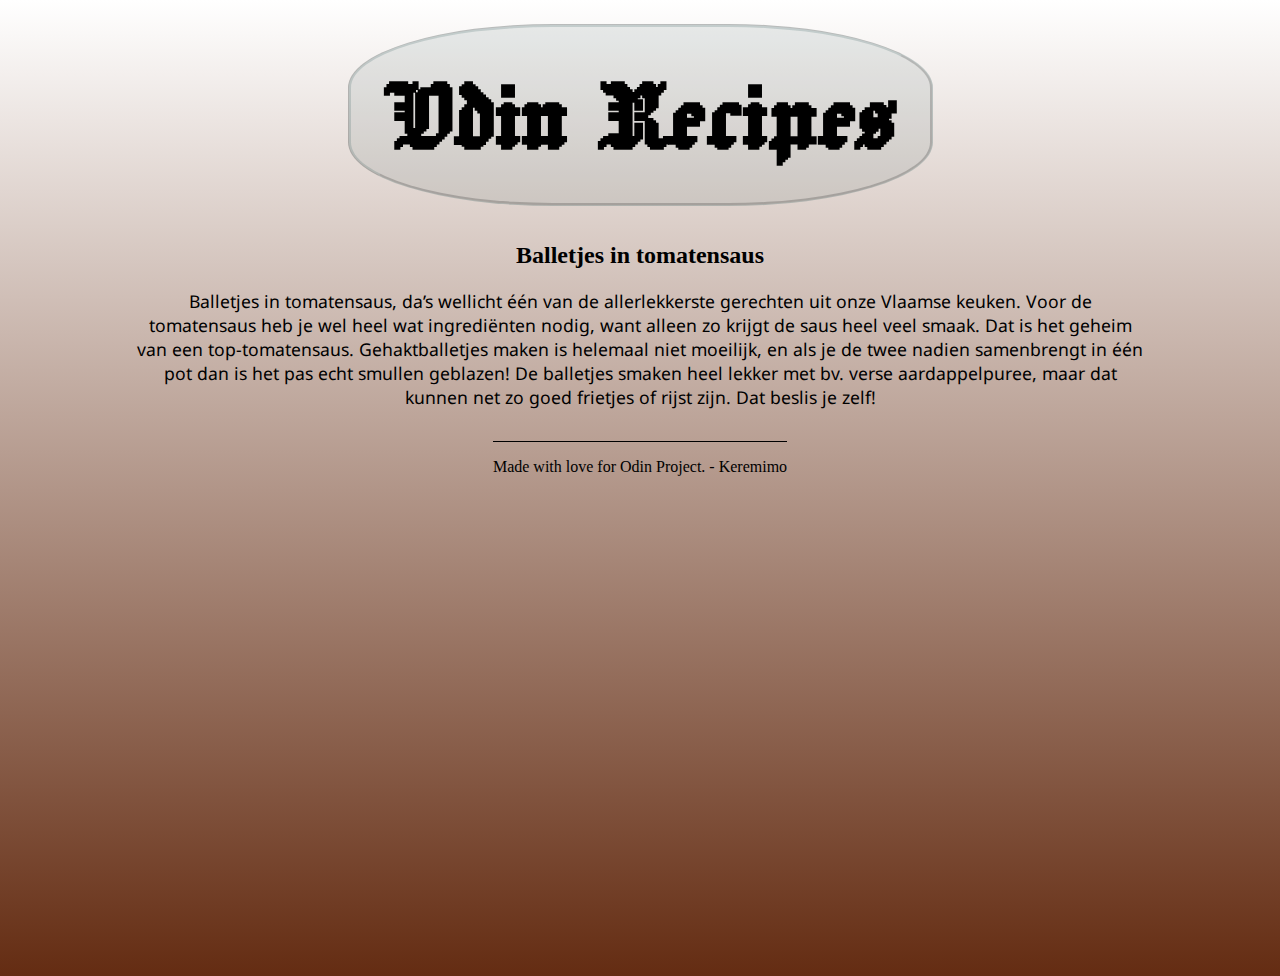
==== recipes/ballekes.html @ f42123ad "Initiated the skeleton of the recipe" ====
<!DOCTYPE html>
<html lang="en">
  <head>
    <meta charset="UTF-8" />
    <meta name="viewport" content="width=device-width, initial-scale=1.0" />
    <title>Ballekes In Tomatensaus Recipe</title>
    <link href="/css/style.css" rel="stylesheet" />
  </head>
  <body>
    <h1 class="title">Odin Recipes</h1>
<h2 class="recipe-name">Balletjes in tomatensaus</h2>
    <section class="description">
      Balletjes in tomatensaus, da’s wellicht één van de allerlekkerste
      gerechten uit onze Vlaamse keuken. Voor de tomatensaus heb je wel heel wat
      ingrediënten nodig, want alleen zo krijgt de saus heel veel smaak. Dat is
      het geheim van een top-tomatensaus. Gehaktballetjes maken is helemaal niet
      moeilijk, en als je de twee nadien samenbrengt in één pot dan is het pas
      echt smullen geblazen! De balletjes smaken heel lekker met bv. verse
      aardappelpuree, maar dat kunnen net zo goed frietjes of rijst zijn. Dat
      beslis je zelf!
    </section>

    <footer>Made with love for Odin Project. - Keremimo</footer>
  </body>
</html>
---- css/style.css ----
@import url("https://fonts.googleapis.com/css2?family=Noto+Sans:wght@100;400;800&display=swap");
@import url('https://fonts.googleapis.com/css2?family=Jacquard+24&display=swap');

body {
  display:flex;
  flex-direction: column;
  justify-items: center;
  align-items: center;
  min-height: 60rem;
  max-height: 120rem;
  background: linear-gradient(white, rgb(100, 44, 18));
}

.description {
  font-family: 'Noto Sans', sans-serif;
  width: 80%;
  font-size: 1.1rem;
  text-align: center;
}

.title {
  background-color: rgba(51, 89, 90, 10%);
  text-align: center;
  border: 3px groove rgba(51, 89, 90, 20%);
  border-radius: 35%;
  padding: 2rem;
  font-family: 'Jacquard 24';
  font-size: 7rem;
  margin-top: 1rem;
  margin-bottom: 1rem;
}

.recipe-name {
  text-align: left;
}

.intro {
  font-weight: 400;
  text-align: center;
  width: 40%;
}
.recipes>a {
  text-align: center;

}
.recipes {
  display: flex;
  flex-direction: column;
  width: 40%;
  justify-self: center;
  align-items: center;
}

footer {
  display: flex;
  align-self: center;
  text-align: center;
  flex-direction: column-reverse;
  flex-grow: 0;
  position: sticky;
  padding-top: 1rem;
  border-top: 1px solid black;
  margin-top: 2rem
}
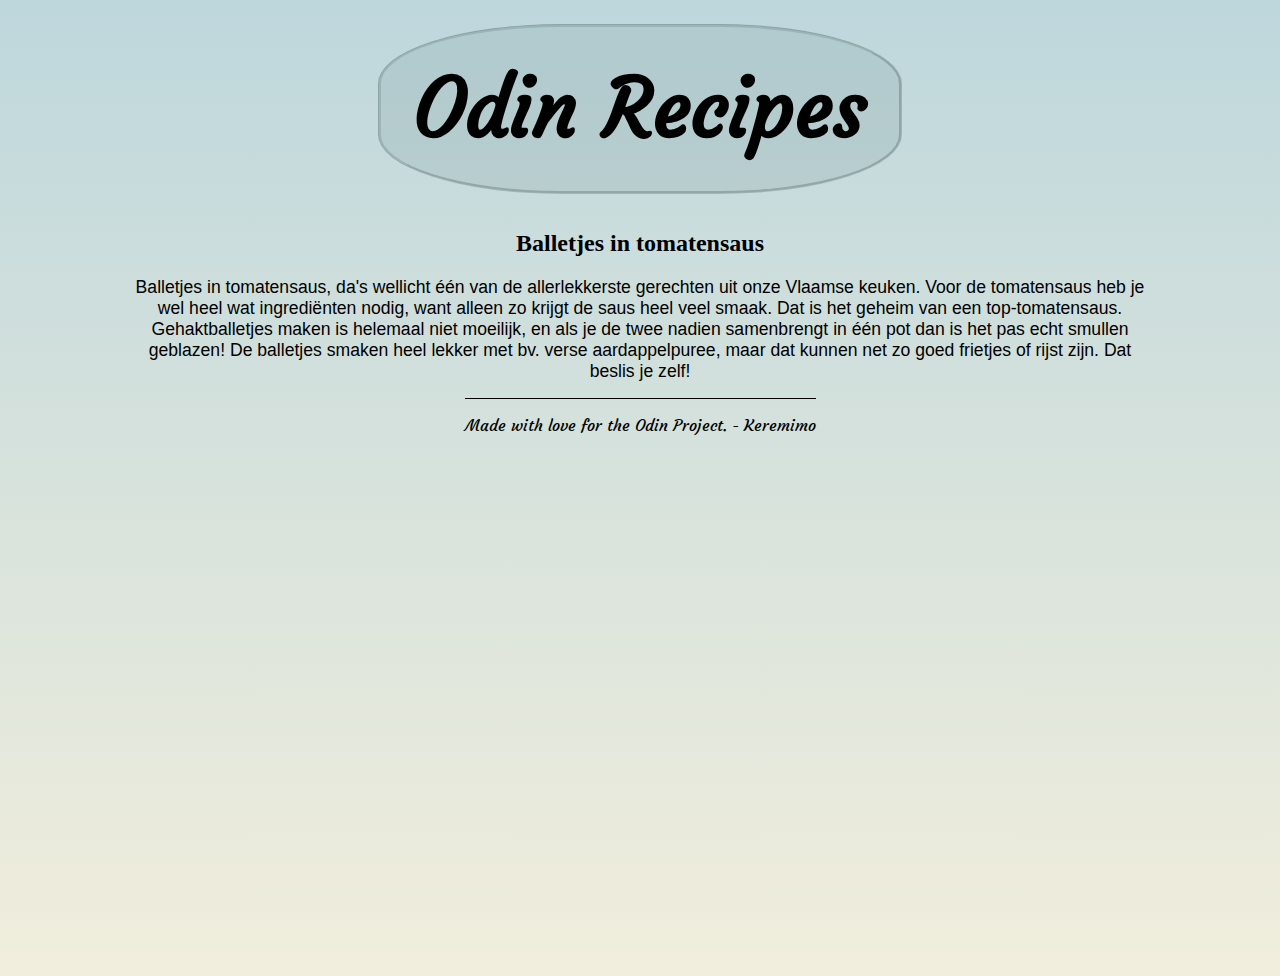
==== commit 0e11c738: "Greatly improved the eye candy" ====
--- a/recipes/ballekes.html
+++ b/recipes/ballekes.html
@@ -10,7 +10,7 @@
     <h1 class="title">Odin Recipes</h1>
 <h2 class="recipe-name">Balletjes in tomatensaus</h2>
     <section class="description">
-      Balletjes in tomatensaus, da’s wellicht één van de allerlekkerste
+      Balletjes in tomatensaus, da's wellicht één van de allerlekkerste
       gerechten uit onze Vlaamse keuken. Voor de tomatensaus heb je wel heel wat
       ingrediënten nodig, want alleen zo krijgt de saus heel veel smaak. Dat is
       het geheim van een top-tomatensaus. Gehaktballetjes maken is helemaal niet
@@ -20,6 +20,6 @@
       beslis je zelf!
     </section>
 
-    <footer>Made with love for Odin Project. - Keremimo</footer>
+    <footer>Made with love for the Odin Project. - Keremimo</footer>
   </body>
 </html>
--- a/css/style.css
+++ b/css/style.css
@@ -1,4 +1,4 @@
-@import url("https://fonts.googleapis.com/css2?family=Noto+Sans:wght@100;400;800&display=swap");
+@import url('https://fonts.googleapis.com/css2?family=Courgette&display=swap');
 @import url('https://fonts.googleapis.com/css2?family=Jacquard+24&display=swap');
 
 body {
@@ -8,7 +8,7 @@
   align-items: center;
   min-height: 60rem;
   max-height: 120rem;
-  background: linear-gradient(white, rgb(100, 44, 18));
+  background: linear-gradient(#BED7DC, #F1EEDC);
 }
 
 .description {
@@ -24,8 +24,9 @@
   border: 3px groove rgba(51, 89, 90, 20%);
   border-radius: 35%;
   padding: 2rem;
-  font-family: 'Jacquard 24';
-  font-size: 7rem;
+  font-family: 'Courgette';
+  font-style: bold;
+  font-size: 5rem;
   margin-top: 1rem;
   margin-bottom: 1rem;
 }
@@ -35,15 +36,20 @@
 }
 
 .intro {
+  padding: 1rem 0;
+  font-family: 'Courgette';
+  border-top: 1px solid black;
   font-weight: 400;
   text-align: center;
   width: 40%;
+  border-bottom: 1px solid black;
+  border-radius: 10%;
 }
 .recipes>a {
   text-align: center;
-
 }
 .recipes {
+  padding-top: 1rem;
   display: flex;
   flex-direction: column;
   width: 40%;
@@ -60,5 +66,20 @@
   position: sticky;
   padding-top: 1rem;
   border-top: 1px solid black;
-  margin-top: 2rem
+  margin-top: 1rem;
+  font-family: Courgette;
+}
+a {
+  font-family: Courgette;
+}
+a:visited {
+  color: black;
+  text-decoration: none;
+}
+a:link {
+  color: black;
+  text-decoration: none;
+}
+a:hover {
+  color: #F1EEDC;
 }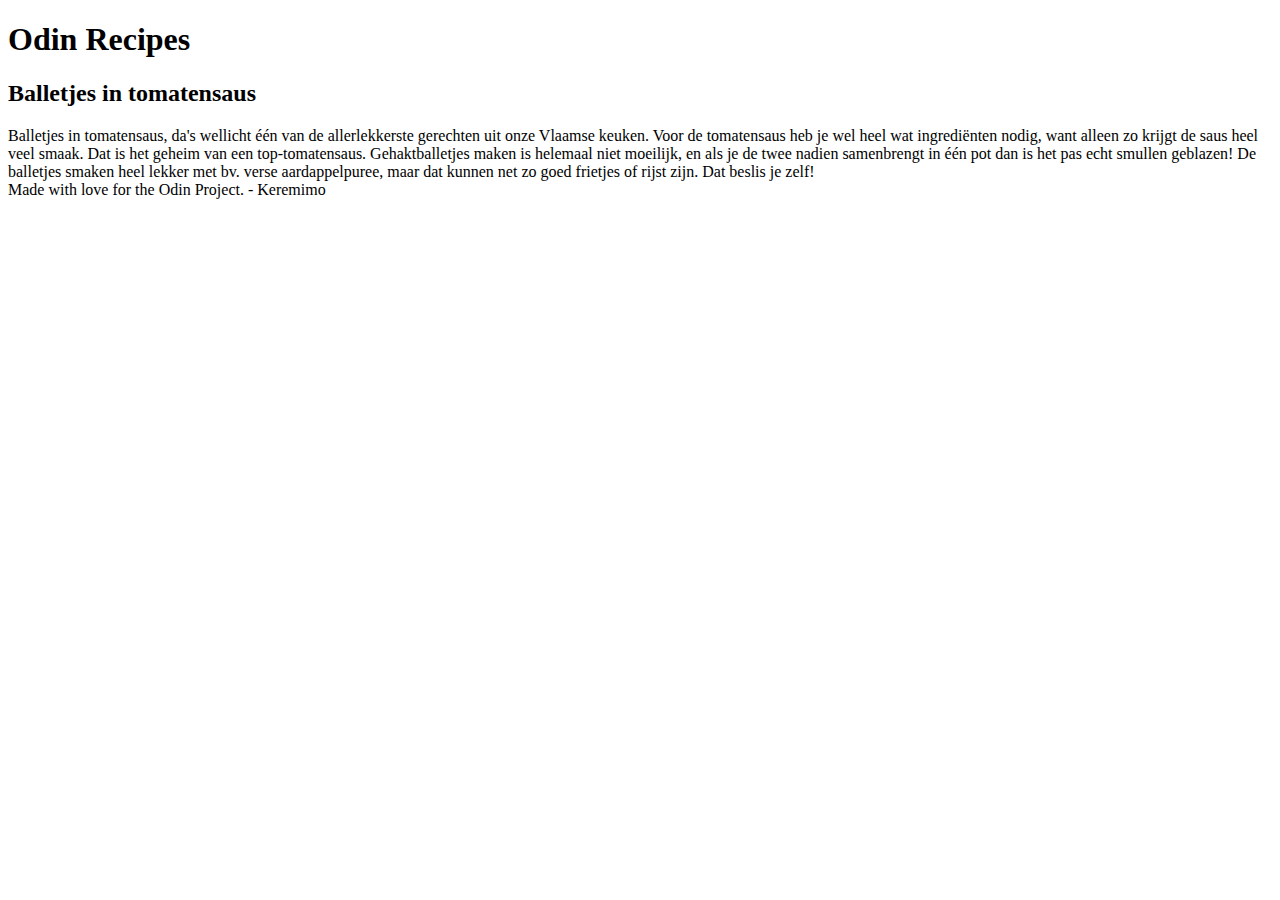
==== commit 4b37e310: "Changed CSS folder path to relative" ====
--- a/recipes/ballekes.html
+++ b/recipes/ballekes.html
@@ -4,7 +4,7 @@
     <meta charset="UTF-8" />
     <meta name="viewport" content="width=device-width, initial-scale=1.0" />
     <title>Ballekes In Tomatensaus Recipe</title>
-    <link href="/css/style.css" rel="stylesheet" />
+    <link href="./css/style.css" rel="stylesheet" />
   </head>
   <body>
     <h1 class="title">Odin Recipes</h1>
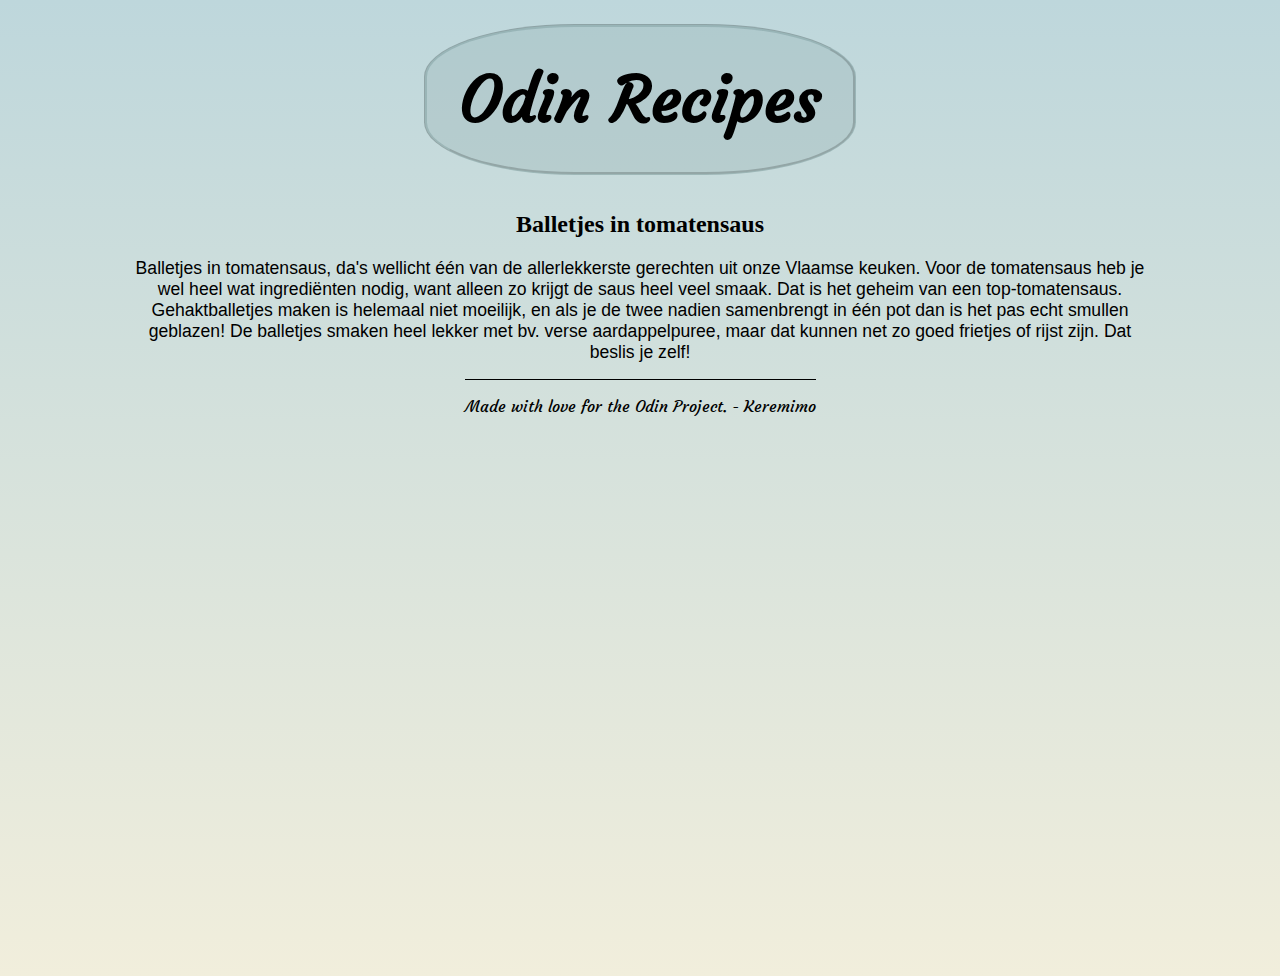
==== commit 65ca5330: "Fixed the CSS path for recipe pages" ====
--- a/recipes/ballekes.html
+++ b/recipes/ballekes.html
@@ -4,7 +4,7 @@
     <meta charset="UTF-8" />
     <meta name="viewport" content="width=device-width, initial-scale=1.0" />
     <title>Ballekes In Tomatensaus Recipe</title>
-    <link href="./css/style.css" rel="stylesheet" />
+    <link href="../css/style.css" rel="stylesheet" />
   </head>
   <body>
     <h1 class="title">Odin Recipes</h1>
--- a/css/style.css
+++ b/css/style.css
@@ -0,0 +1,85 @@
+@import url('https://fonts.googleapis.com/css2?family=Courgette&display=swap');
+@import url('https://fonts.googleapis.com/css2?family=Jacquard+24&display=swap');
+
+body {
+  display:flex;
+  flex-direction: column;
+  justify-items: center;
+  align-items: center;
+  min-height: 60rem;
+  max-height: 120rem;
+  background: linear-gradient(#BED7DC, #F1EEDC);
+}
+
+.description {
+  font-family: 'Noto Sans', sans-serif;
+  width: 80%;
+  font-size: 1.1rem;
+  text-align: center;
+}
+
+.title {
+  background-color: rgba(51, 89, 90, 10%);
+  text-align: center;
+  border: 3px groove rgba(51, 89, 90, 20%);
+  border-radius: 35%;
+  padding: 2rem;
+  font-family: 'Courgette';
+  font-style: bold;
+  font-size: 4rem;
+  margin-top: 1rem;
+  margin-bottom: 1rem;
+}
+
+.recipe-name {
+  text-align: left;
+}
+
+.intro {
+  padding: 1rem 0;
+  font-family: 'Courgette';
+  border-top: 1px solid black;
+  font-weight: 400;
+  text-align: center;
+  width: 40%;
+  border-bottom: 1px solid black;
+  border-radius: 10%;
+}
+.recipes>a {
+  text-align: center;
+}
+.recipes {
+  padding-top: 1rem;
+  display: flex;
+  flex-direction: column;
+  width: 40%;
+  justify-self: center;
+  align-items: center;
+}
+
+footer {
+  display: flex;
+  align-self: center;
+  text-align: center;
+  flex-direction: column-reverse;
+  flex-grow: 0;
+  position: sticky;
+  padding-top: 1rem;
+  border-top: 1px solid black;
+  margin-top: 1rem;
+  font-family: Courgette;
+}
+a {
+  font-family: Courgette;
+}
+a:visited {
+  color: black;
+  text-decoration: none;
+}
+a:link {
+  color: black;
+  text-decoration: none;
+}
+a:hover {
+  color: #F1EEDC;
+}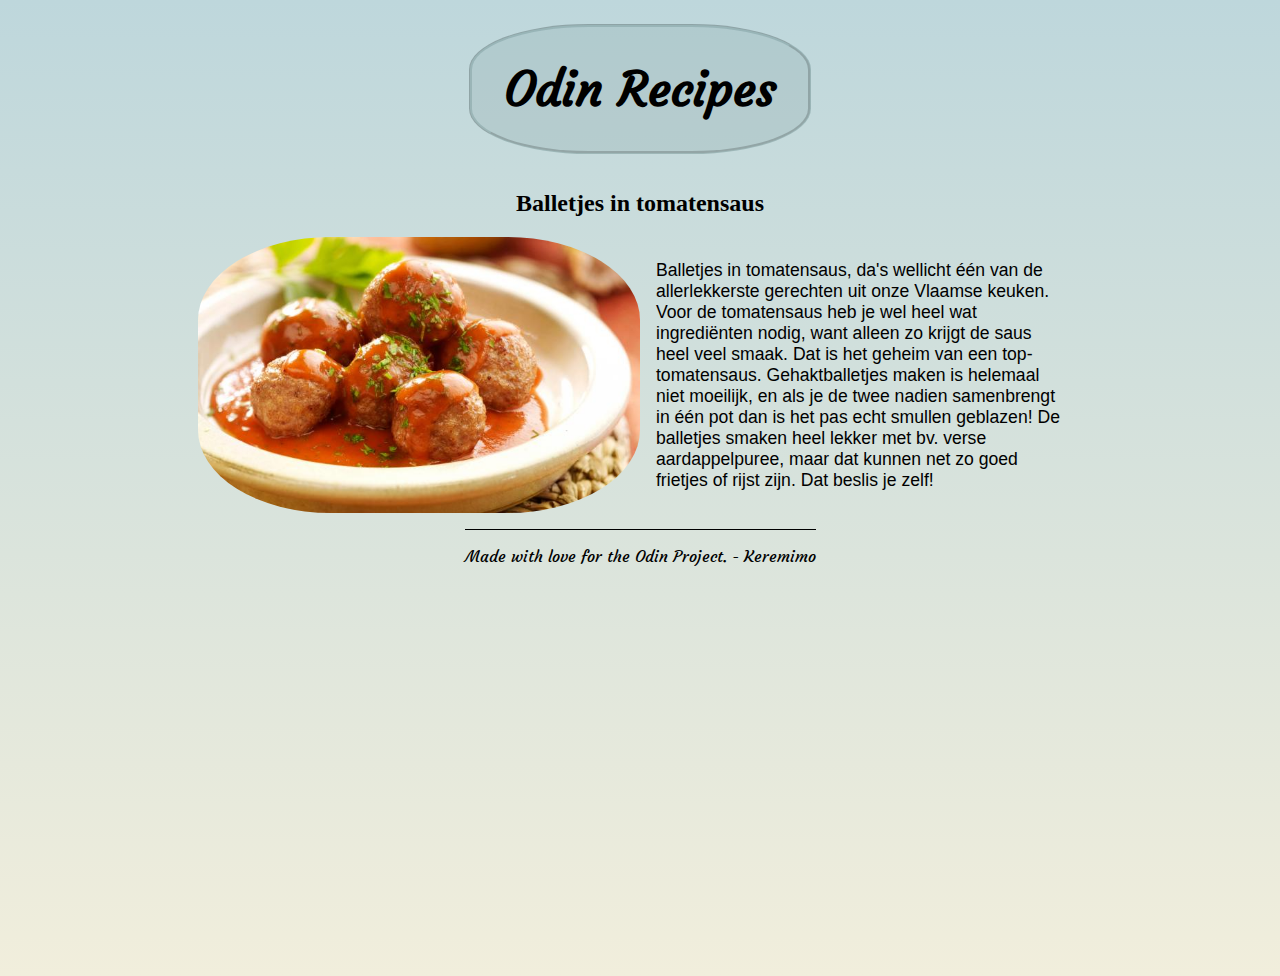
==== commit dd110e0e: "Added picture and styling" ====
--- a/recipes/ballekes.html
+++ b/recipes/ballekes.html
@@ -9,6 +9,8 @@
   <body>
     <h1 class="title">Odin Recipes</h1>
 <h2 class="recipe-name">Balletjes in tomatensaus</h2>
+<div class="contain-desc"> 
+  <img src="../images/balletjes.jpg" alt="Meatballs with tomato sauce on a plate."> 
     <section class="description">
       Balletjes in tomatensaus, da's wellicht één van de allerlekkerste
       gerechten uit onze Vlaamse keuken. Voor de tomatensaus heb je wel heel wat
@@ -18,7 +20,8 @@
       echt smullen geblazen! De balletjes smaken heel lekker met bv. verse
       aardappelpuree, maar dat kunnen net zo goed frietjes of rijst zijn. Dat
       beslis je zelf!
-    </section>
+    </section></div>
+
 
     <footer>Made with love for the Odin Project. - Keremimo</footer>
   </body>
--- a/css/style.css
+++ b/css/style.css
@@ -15,9 +15,19 @@
   font-family: 'Noto Sans', sans-serif;
   width: 80%;
   font-size: 1.1rem;
-  text-align: center;
+  padding: 0 1rem;
 }
-
+.contain-desc {
+  width: 70%;
+display: flex;
+flex-direction: row;
+align-items: center;
+}
+.contain-desc img {
+  width: 50%;
+  object-fit:cover;
+  border-radius: 30%;
+}
 .title {
   background-color: rgba(51, 89, 90, 10%);
   text-align: center;
@@ -26,7 +36,7 @@
   padding: 2rem;
   font-family: 'Courgette';
   font-style: bold;
-  font-size: 4rem;
+  font-size: 3rem;
   margin-top: 1rem;
   margin-bottom: 1rem;
 }
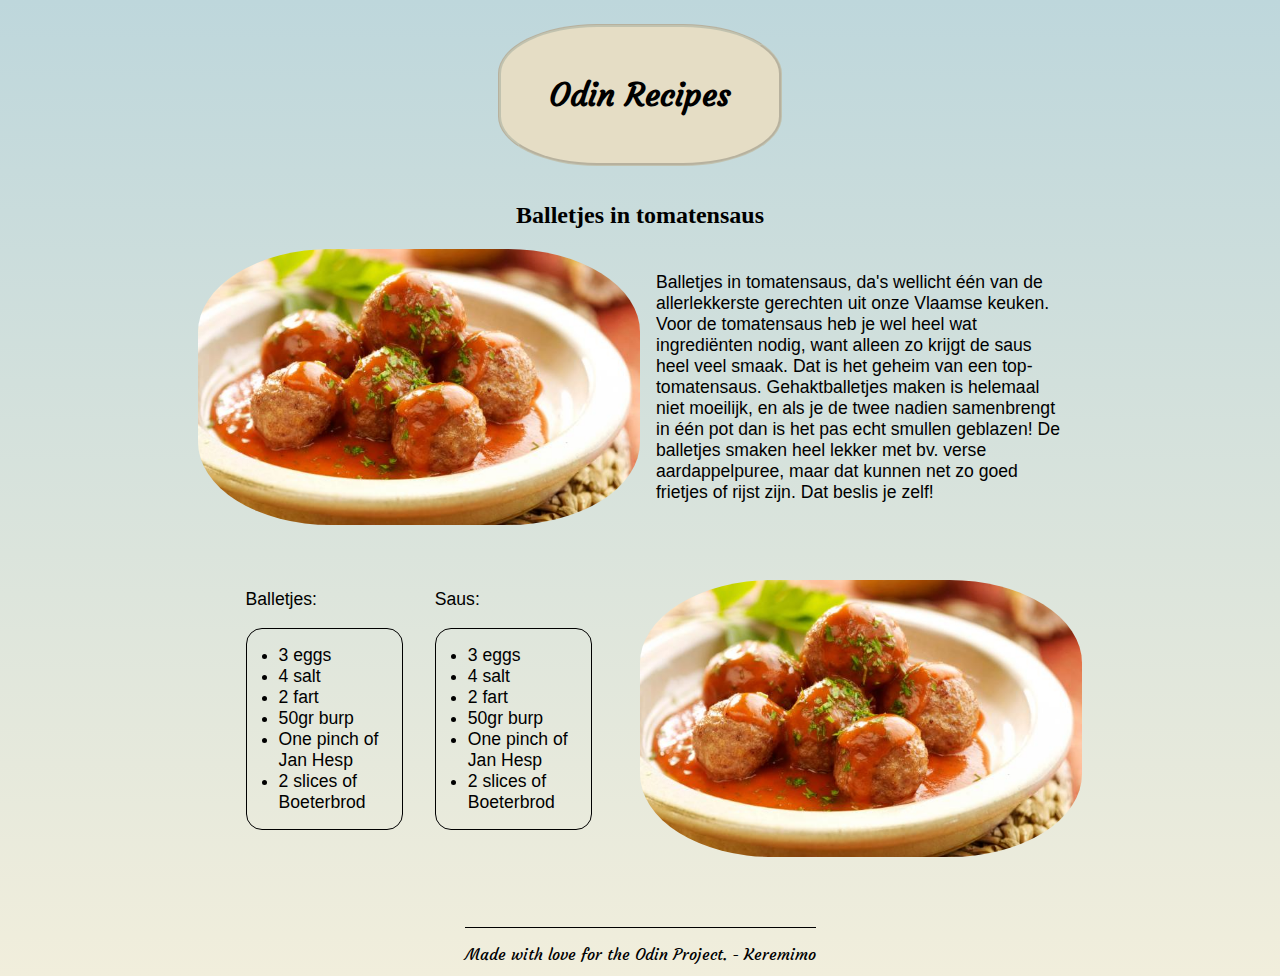
==== commit 61d8b18c: "Updated the CSS and added extra content." ====
--- a/recipes/ballekes.html
+++ b/recipes/ballekes.html
@@ -8,20 +8,51 @@
   </head>
   <body>
     <h1 class="title">Odin Recipes</h1>
-<h2 class="recipe-name">Balletjes in tomatensaus</h2>
-<div class="contain-desc"> 
-  <img src="../images/balletjes.jpg" alt="Meatballs with tomato sauce on a plate."> 
-    <section class="description">
-      Balletjes in tomatensaus, da's wellicht één van de allerlekkerste
-      gerechten uit onze Vlaamse keuken. Voor de tomatensaus heb je wel heel wat
-      ingrediënten nodig, want alleen zo krijgt de saus heel veel smaak. Dat is
-      het geheim van een top-tomatensaus. Gehaktballetjes maken is helemaal niet
-      moeilijk, en als je de twee nadien samenbrengt in één pot dan is het pas
-      echt smullen geblazen! De balletjes smaken heel lekker met bv. verse
-      aardappelpuree, maar dat kunnen net zo goed frietjes of rijst zijn. Dat
-      beslis je zelf!
-    </section></div>
+    <h2 class="recipe-name">Balletjes in tomatensaus</h2>
+    <div class="contain-desc">
+      <img
+        src="../images/balletjes.jpg"
+        alt="Meatballs with tomato sauce on a plate."
+      />
+      <section class="description">
+        Balletjes in tomatensaus, da's wellicht één van de allerlekkerste
+        gerechten uit onze Vlaamse keuken. Voor de tomatensaus heb je wel heel
+        wat ingrediënten nodig, want alleen zo krijgt de saus heel veel smaak.
+        Dat is het geheim van een top-tomatensaus. Gehaktballetjes maken is
+        helemaal niet moeilijk, en als je de twee nadien samenbrengt in één pot
+        dan is het pas echt smullen geblazen! De balletjes smaken heel lekker
+        met bv. verse aardappelpuree, maar dat kunnen net zo goed frietjes of
+        rijst zijn. Dat beslis je zelf!
+      </section>
+    </div>
+    <div class="contain-ingrdnts">
+      <div class="warm-ings">
+        <section class="ingredients">
+          Balletjes:
+          <ul class="ing-list">
+            <li class="ingredient">3 eggs</li>
+            <li class="ingredient">4 salt</li>
+            <li class="ingredient">2 fart</li>
+            <li class="ingredient">50gr burp</li>
+            <li class="ingredient">One pinch of Jan Hesp</li>
+            <li class="ingredient">2 slices of Boeterbrod</li>
+          </ul>
+        </section>
+        <section class="saus">
+          Saus:
+          <ul class="ing-list">
+            <li class="ingredient">3 eggs</li>
+            <li class="ingredient">4 salt</li>
+            <li class="ingredient">2 fart</li>
+            <li class="ingredient">50gr burp</li>
+            <li class="ingredient">One pinch of Jan Hesp</li>
+            <li class="ingredient">2 slices of Boeterbrod</li>
+          </ul>
+        </section>
+      </div>
 
+      <img src="../images/balletjes.jpg" alt="">
+    </div>
 
     <footer>Made with love for the Odin Project. - Keremimo</footer>
   </body>
--- a/css/style.css
+++ b/css/style.css
@@ -1,42 +1,42 @@
-@import url('https://fonts.googleapis.com/css2?family=Courgette&display=swap');
-@import url('https://fonts.googleapis.com/css2?family=Jacquard+24&display=swap');
+@import url("https://fonts.googleapis.com/css2?family=Courgette&display=swap");
+@import url("https://fonts.googleapis.com/css2?family=Jacquard+24&display=swap");
 
 body {
-  display:flex;
+  display: flex;
   flex-direction: column;
   justify-items: center;
   align-items: center;
   min-height: 60rem;
   max-height: 120rem;
-  background: linear-gradient(#BED7DC, #F1EEDC);
+  background: linear-gradient(#bed7dc, #f1eedc);
 }
 
 .description {
-  font-family: 'Noto Sans', sans-serif;
+  font-family: "Noto Sans", sans-serif;
   width: 80%;
   font-size: 1.1rem;
   padding: 0 1rem;
 }
 .contain-desc {
   width: 70%;
-display: flex;
-flex-direction: row;
-align-items: center;
+  display: flex;
+  flex-direction: row;
+  align-items: center;
 }
 .contain-desc img {
   width: 50%;
-  object-fit:cover;
+  object-fit: cover;
   border-radius: 30%;
 }
 .title {
-  background-color: rgba(51, 89, 90, 10%);
+  background-color: #e5ddc5;
   text-align: center;
   border: 3px groove rgba(51, 89, 90, 20%);
   border-radius: 35%;
-  padding: 2rem;
-  font-family: 'Courgette';
+  padding: 3rem;
+  font-family: "Courgette";
   font-style: bold;
-  font-size: 3rem;
+  font-size: 2rem;
   margin-top: 1rem;
   margin-bottom: 1rem;
 }
@@ -46,16 +46,16 @@
 }
 
 .intro {
-  padding: 1rem 0;
-  font-family: 'Courgette';
-  border-top: 1px solid black;
+  padding: 2rem 0;
+  font-family: "Courgette";
+  border-top: 2px solid black;
   font-weight: 400;
   text-align: center;
   width: 40%;
-  border-bottom: 1px solid black;
+  border-bottom: 2px groove black;
   border-radius: 10%;
 }
-.recipes>a {
+.recipes > a {
   text-align: center;
 }
 .recipes {
@@ -91,5 +91,42 @@
   text-decoration: none;
 }
 a:hover {
-  color: #F1EEDC;
+  color: #f1eedc;
+}
+
+.allcolors {
+  background: linear-gradient(#b3c8cf, #bed7dc, #f1eedc, #e5ddc5);
+}
+
+.contain-ingrdnts {
+  display: flex;
+  padding: 1rem 2rem;
+  width: 70%;
+  flex-direction: row;
+  align-items: center;
+}
+
+.contain-ingrdnts img {
+  width: 50%;
+  object-fit: cover;
+  border-radius: 30%;
+}
+.ingredients, .saus {
+  font-family: "Noto Sans", sans-serif;
+width: 80%;
+font-size: 1.1rem;
+padding: 0rem 1rem;
+}
+.ing-list {
+  border: 1px groove black;
+  border-radius: 1rem;
+  padding: 1rem 0 1rem 2rem;
+}
+
+.warm-ings {
+  display: flex;
+  padding: 3rem 2rem;
+  width: 70%;
+  flex-direction: row;
+  align-items: center;
 }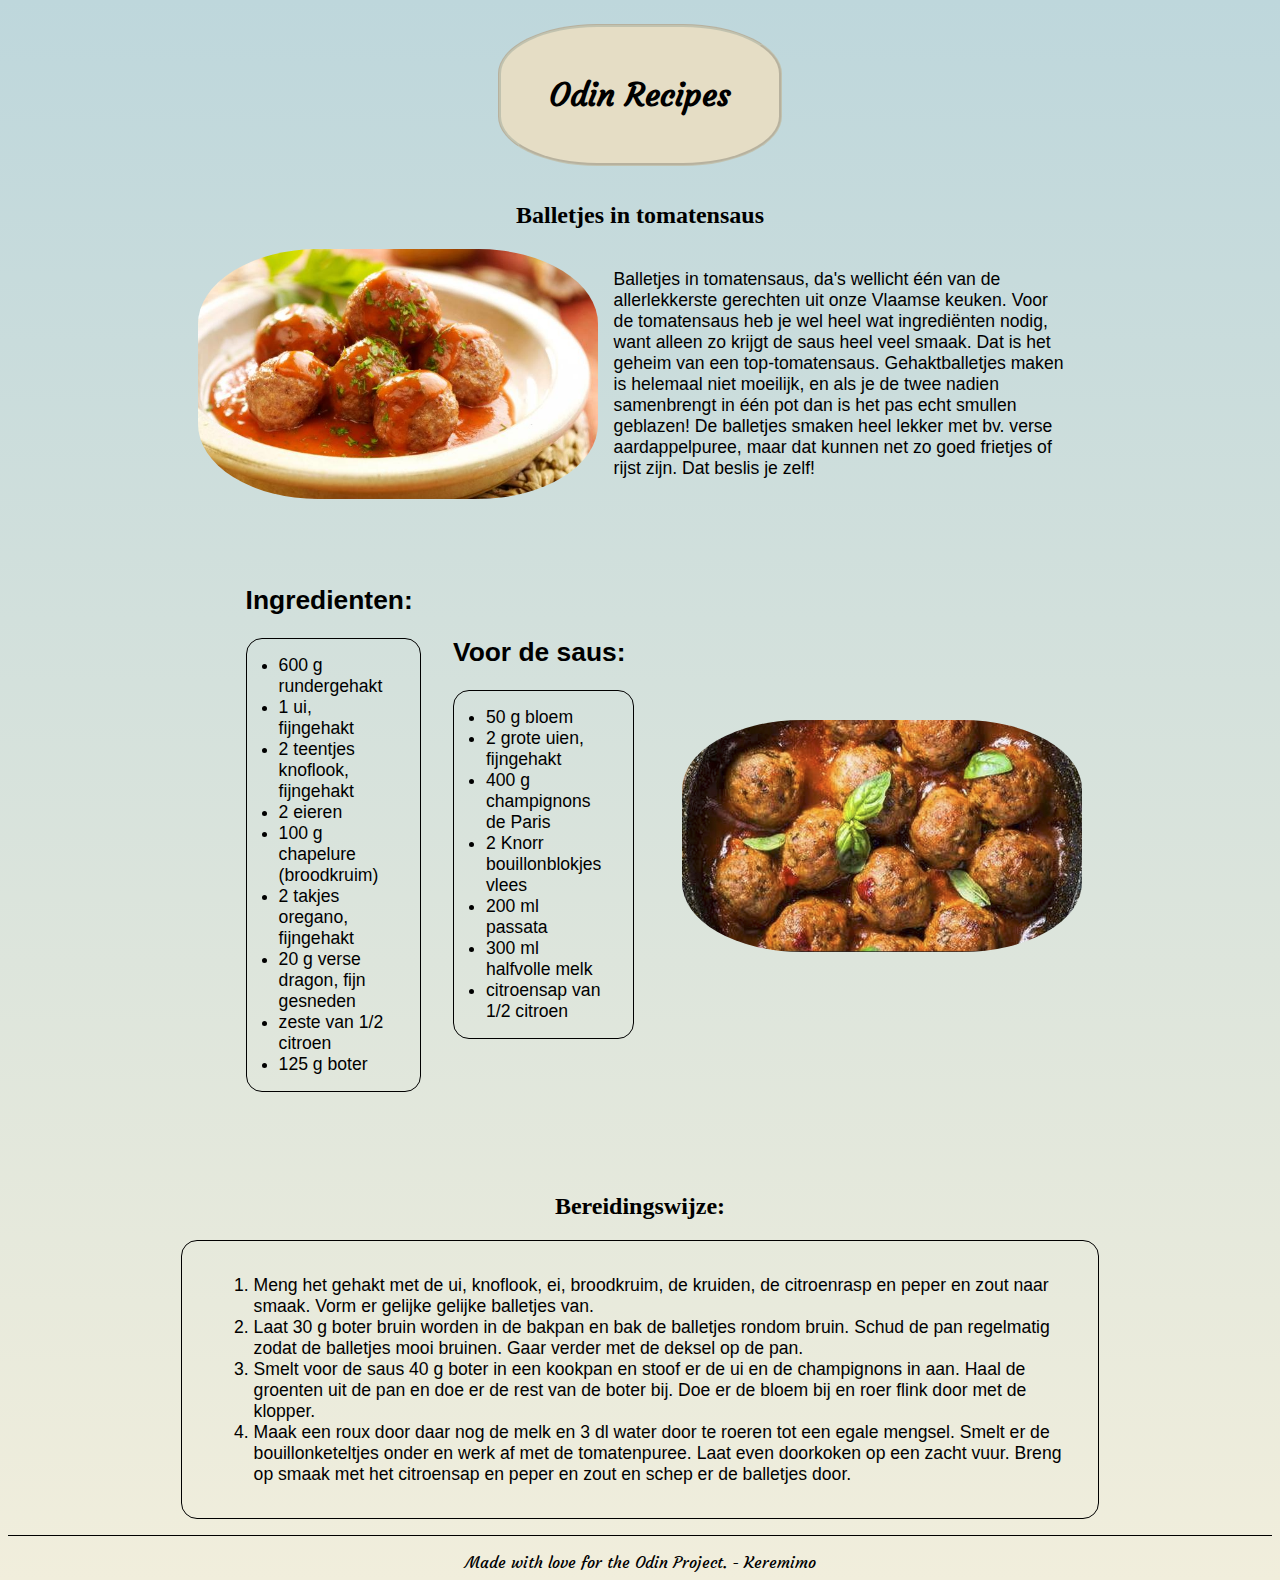
==== commit 36941545: "Finished ballekes recipe. Final touches added." ====
--- a/recipes/ballekes.html
+++ b/recipes/ballekes.html
@@ -28,30 +28,61 @@
     <div class="contain-ingrdnts">
       <div class="warm-ings">
         <section class="ingredients">
-          Balletjes:
+          <h2>Ingredienten:</h2>
           <ul class="ing-list">
-            <li class="ingredient">3 eggs</li>
-            <li class="ingredient">4 salt</li>
-            <li class="ingredient">2 fart</li>
-            <li class="ingredient">50gr burp</li>
-            <li class="ingredient">One pinch of Jan Hesp</li>
-            <li class="ingredient">2 slices of Boeterbrod</li>
+            <li class="ingredient">600 g rundergehakt</li>
+            <li class="ingredient">1 ui, fijngehakt</li>
+            <li class="ingredient">2 teentjes knoflook, fijngehakt</li>
+            <li class="ingredient">2 eieren</li>
+            <li class="ingredient">100 g chapelure (broodkruim)</li>
+            <li class="ingredient">2 takjes oregano, fijngehakt</li>
+            <li class="ingredient">20 g verse dragon, fijn gesneden</li>
+            <li class="ingredient">zeste van 1/2 citroen</li>
+            <li class="ingredient">125 g boter</li>
           </ul>
         </section>
         <section class="saus">
-          Saus:
+          <h2>Voor de saus:</h2>
           <ul class="ing-list">
-            <li class="ingredient">3 eggs</li>
-            <li class="ingredient">4 salt</li>
-            <li class="ingredient">2 fart</li>
-            <li class="ingredient">50gr burp</li>
-            <li class="ingredient">One pinch of Jan Hesp</li>
-            <li class="ingredient">2 slices of Boeterbrod</li>
+            <li class="ingredient">50 g bloem</li>
+            <li class="ingredient">2 grote uien, fijngehakt</li>
+            <li class="ingredient">400 g champignons de Paris</li>
+            <li class="ingredient">2 Knorr bouillonblokjes vlees</li>
+            <li class="ingredient">200 ml passata</li>
+            <li class="ingredient">300 ml halfvolle melk</li>
+            <li class="ingredient">citroensap van 1/2 citroen</li>
           </ul>
         </section>
       </div>
 
-      <img src="../images/balletjes.jpg" alt="">
+      <img src="../images/balletjes2.png" alt="" />
+    </div>
+    <h2>Bereidingswijze:</h2>
+    <div class="recipe-contain description ing-list">
+      
+      <ol>
+        <li class="ingredient">
+          Meng het gehakt met de ui, knoflook, ei, broodkruim, de kruiden, de
+          citroenrasp en peper en zout naar smaak. Vorm er gelijke gelijke
+          balletjes van.
+        </li>
+        <li class="ingredient">
+          Laat 30 g boter bruin worden in de bakpan en bak de balletjes rondom
+          bruin. Schud de pan regelmatig zodat de balletjes mooi bruinen. Gaar
+          verder met de deksel op de pan.
+        </li>
+        <li class="ingredient">
+          Smelt voor de saus 40 g boter in een kookpan en stoof er de ui en de
+          champignons in aan. Haal de groenten uit de pan en doe er de rest van
+          de boter bij. Doe er de bloem bij en roer flink door met de klopper.
+        </li>
+        <li class="ingredient">
+          Maak een roux door daar nog de melk en 3 dl water door te roeren tot
+          een egale mengsel. Smelt er de bouillonketeltjes onder en werk af met
+          de tomatenpuree. Laat even doorkoken op een zacht vuur. Breng op smaak
+          met het citroensap en peper en zout en schep er de balletjes door.
+        </li>
+      </ol>
     </div>
 
     <footer>Made with love for the Odin Project. - Keremimo</footer>
--- a/css/style.css
+++ b/css/style.css
@@ -17,17 +17,23 @@
   font-size: 1.1rem;
   padding: 0 1rem;
 }
-.contain-desc {
+.contain-desc, .recipe-contain {
   width: 70%;
   display: flex;
   flex-direction: row;
   align-items: center;
 }
-.contain-desc img {
+
+.ingredient {
+  padding-right: 2rem;
+}
+img {
+  min-width: 25rem;
   width: 50%;
   object-fit: cover;
   border-radius: 30%;
 }
+
 .title {
   background-color: #e5ddc5;
   text-align: center;
@@ -69,6 +75,7 @@
 
 footer {
   display: flex;
+  width: 100%;
   align-self: center;
   text-align: center;
   flex-direction: column-reverse;
@@ -106,11 +113,6 @@
   align-items: center;
 }
 
-.contain-ingrdnts img {
-  width: 50%;
-  object-fit: cover;
-  border-radius: 30%;
-}
 .ingredients, .saus {
   font-family: "Noto Sans", sans-serif;
 width: 80%;
@@ -129,4 +131,18 @@
   width: 70%;
   flex-direction: row;
   align-items: center;
+}
+
+@media (max-width: 65rem) {
+  * {
+    flex-wrap: nowrap;
+  }
+  .contain-desc, .contain-ingrdnts, footer {
+    align-self: center;
+    align-items: center;
+    justify-items: center;
+    display: flex;
+    flex-direction: column;
+    flex-wrap: nowrap;
+  }
 }